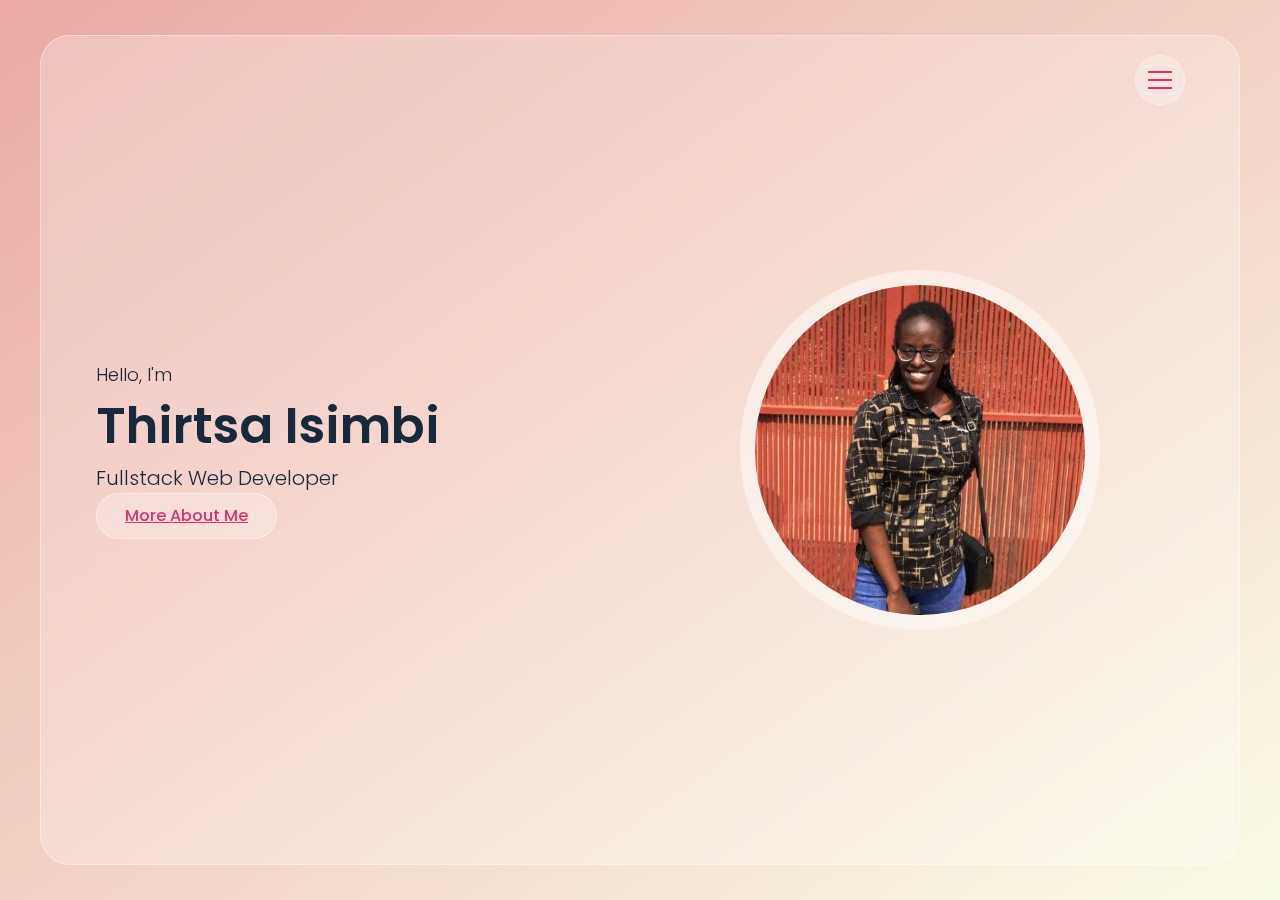
==== index.html @ 44320a48 "my personal portfolio" ====
<!DOCTYPE html>
<html lang="en">

<head>
    <meta charset="UTF-8">
    <title>my personal portfolio website</title>
    <meta name="viewport" content="width=device-width, initial-scale=1.0">
    <!-- <link rel="stylesheet" type="text/css" href="font-awesome.css"> -->
    <link rel="stylesheet" href="https://cdnjs.cloudflare.com/ajax/libs/font-awesome/4.7.0/css/font-awesome.min.css">
    <link rel="stylesheet" type="text/css" href="style.css">

</head>

<body>
    <div class="main ">
        <header class="header">
        <div class="container">
            <div class="row flex-end">
                <button type="button" class="nav-toggler">
                    <span> </span>
                </button>
                <nav class="nav">
                    <div class="nav-inner">
                        <ul>
                             <li><a href="#home" class="nav-item link-item">home</a></li>
                            <li><a href="#about" class="nav-item link-item">about</a></li>
                            <li><a href="#project" class="nav-item link-item">project</a></li>
                            <li><a href="#contact" class="nav-item link-item">contact</a></li>
                        </ul>

                    </div>
                </nav>
            </div>
        </div>
        </header>
        <section class="home-section align-items-center active" id="home">
            <div class="container">
                <div class="row align-items-center">
                    <div class="home-text">
                        <p>Hello, I'm</p>
                        <h1>thirtsa isimbi</h1>
                        <h2> fullstack web developer</h2>
                        <a href="#about" class="btn link-item">more about me</a>


                    </div>
                    <div class="home-img">
                        <div class="img-box">
                            <img src="profile.jpg" alt="profile.jpg">
                        </div>
                    </div>
                </div>
            </div>

        </section>
        <section class="about-section sec-padding " id="about">
            <div class="container">
                <div class="row">
                    <div class="section-title">
                        <h2>about me</h2>
                    </div>
                </div>
                <div class="row">
                    <div class="about-img">
                        <div class="img-box">
                            <img src="profile.jpg" alt="profile.jpg">
                        </div>

                        <div class="about-text">
                            <p>Hello, My name is Thirtsa Isimbi and I am a software developer. I do designs and I create
                                websites, i also do mobile applications, that really push me to learn more and more

                                I decided to take a class of programming because liked it firstly and i wanted to
                                improve my skills and knowledge, i wanted to be a software developer and even more,i
                                really wanted to go deeper in coding.</p>
                            <h3>Skills</h3>
                            <div class="Skills">
                                <div class="skill-Item">html</div>
                                <div class="skill-Item">css</div>
                                <div class="skill-Item">javascript</div>
                                <div class="skill-Item">nodejs</div>
                                <div class="skill-Item">React</div>
                                <div class="skill-Item">mongodb</div>
                                <div class="skill-Item">figma</div>
                                <div class="skill-Item">github</div>
                                <div class="skill-Item">slack</div>

                            </div>
                            <div class="about-tabs">
                                <button types="button" class="tab-item active"
                                    data-target="#education">education</button>
                                <button types="button" class="tab-item" data-target="#experience">experience</button>
                            </div>
                            <div class="tab-content active" id="education">
                                <div class="timeline">
                                    <div class="timeline-item">
                                        <span class="date">2020-2021</span>
                                        <h4> UnderGraduate</h4>
                                        <p>i'm undergraduate who is studying software engineering  at the university and i am passionate in
                                            it</p>
                                    </div>


                                </div>
                                
                                    <div class="timeline">
                                        <div class="timeline-item">
                                            <span class="date">2020-2021</span>
                                            <h4> UnderGraduate</h4>
                                            <p>i'm undergraduate who is studying software engineering and i am
                                                passionate in it</p>
                                        </div>
                                        </div>
                                                
                                            </div>
                                          <div class="tab-content " id="experience">
                                              <div class="timeline">
                                                  <div class="timeline-item">
                                                      <span class="date">2020-2021</span>
                                                      <h4> i'm a Fullstack  developer</h4>
                                                      <p>I' M a fullstack developer i can do back-end and front-end in summary i am a web developer and i have an experience of a year </p>
                                                  </div>
                                                  <div class="timeline"></div>
                                                    <div class="timeline-item">
                                                        <span class="date">2020-2021</span>
                                                        <h4> i'm a Fullstack  developer</h4>
                                                        <p>I' M a fullstack developer i can do back-end and front-end in summary i am a web developer and i have an experience of a year </p>
                                              </div>
                                          </div>
                                          </div>

                                        
                                        <a href="#cv.pdf" class="btn">download cv</a>
                                        <a href="#contact" class="btn link-item">Contact ME</a>
                                    </div>
                                </div>
                            </div>
        </section>
        <section class="project-section sec-padding ">
            <div class="container">
                <div class="row">
                    <div class="section-title">
                        <h2>Recent Work</h2>
                    </div>
                </div>
                <div class="row">
                 <div class="project-item">
                     <div class="project-item-thumbnail">
                         <img src="money watch project.PNG" alt="project-item-thumbnail">

                     </div>
                     <h3 class="project-item-title">my project</h3>
                     <a href="./project.html">
                        <button type="button" class="btn view-project-btn">view project</button></a>
                     <div class="project-item-details">
                         <div class="description">
                             <p>Money watch helps you get just about everything managed. A smart, easy-to-use app that allows you to track and categorize your in-and-out money, create budgets that you can actually stick to. It works seamlessly across devices and platforms, available on phone, tablet, PC and Web.</p>
                         </div>
                         <div class="general-info">
                             <ul>
                                 <li>created - <span>1 june 2021</span></li>
                                 <li>technologies used - <span>Html,css,React</span></li>
                                 <li>Role - <span>front-end</span></li>
                                 
                             </ul>
                         </div>
                     </div>
                 </div>   
                </div>
            </div>
        </section>
        <section class="contact-section sec-padding " id="contact">
            <div class="container">
                <div class="row">
                    <div class="section-title">
                        <h2>contact me</h2>
                    </div>

                </div>
                <div class="contact-form">
                    <form>
                        <div class="row">
                           <div class="input-group">
                               <input type="text" placeholder="Name" class="input-control" required>
                           </div>
                           <div class="input-group">
                            <input type="text" placeholder="Email" class="input-control" required>
                        </div>
                        <div class="input-group">
                            <input type="text" placeholder="Subject" class="input-control" required>
                        </div>
                        <div class="input-group">
                            <textarea placeholder="Message" class="input-control" required></textarea>
                        </div>
                        <div class="Submit-btn">
                            <button type="submit" class="btn" >Send Message</button>

                        </div>
                        </div>
                    </form>
                </div> 
                <div class="contact-info ">
                    <div class="contact-info-item">
                        <h3>Email</h3>
                        <p>example@gmail.com</p>
                    </div>
                     <div class="contact-info1">
                        <div class="contact-info-item1">
                            <h3>phone</h3>
                            <p>250 78 *** ***</p>
                        </div>
                        <div class="contact-info2">
                            <div class="contact-info-item2">
                                <h3>Follow Me</h3>
                                <div class="social-links3">
                                    <a href="#" class="fa fa-facebook"></a>
                                    <a href="#" class="fa fa-instagram"></a>
                                    <a href="#" class="fa fa-github"></a>
                                   <a href="#" class="fa fa-whatsapp"></a>
                                
                                </div>
                              
                            </div> 
        
                        </div>
    
                    </div>

                </div>

               

            </div>

        </section>


    </div>

    <script src="script.js"></script>




</body>

</html>
---- style.css ----
@import url('https://fonts.googleapis.com/css2?family=Poppins:wght@300;400;500;600;700&display=swap');
    
    
    :root{
        --main-color:#e02f6b;
        --blue:#0000ff;
        --blue-dark:#18293c;
        --green-yellow:#cddc39;
        --pink-light:#efa2b4;
        --cyan-light:#ffffff;
        --white-alpha-40:rgba(255, 255, 255, 0.40);  
        --white-alpha-25:rgba(255, 255, 255, 0.25);  
--backdrop-filter-blur:blur(5px)

    }



 *{
     box-sizing: border-box;
     padding: 0;
     margin: 0;
     outline: none;
 }
 ::before,
 ::after{
     box-sizing: border-box;

 }
 body{
     min-height: 100vh;
     background-image: linear-gradient(to bottom right, var(--pink-light),var(--cyan-light));
     font-size: 16px;
     font-family: 'Poppins', sans-serif;
     font-weight: 300;
     color:var(--blue-dark);
     line-height: 1.5;
     overflow-x: hidden;
     -webkit-top-highlight-color:transparent; 
     padding: 35px 15px;
 }
 /* .body.hide-scrolling{
     overflow: hidden;
 } */
 body::before{
     content:'';
     position: fixed;
     left:0;
     top:0;
     height: 100%;
     width: 100%;
     background-color: var(--green-yellow);
     z-index: -1;
     opacity: 0.12;
      
      
 }
 .a{
     text-decoration: none;
 }
 h1,h2{
     font-weight: 600 ;

 }
 h3,h4,h5,h6{
     font-weight:500 ;
 }
 img{
     max-width: 100%;
     vertical-align: middle;
 }
 ul{
     list-style: none;
 }
 section{
     background-color: var(--white-alpha-25);
     border: 1px solid var(--white-alpha-40);
     min-height: calc(100vh - 70px);
     border-radius: 30px;
 backdrop-filter: var(--backdrop-filter-blur);
 display: none;
 }
 .main{
      
     max-width: 1200px;
     margin:auto;
      position: relative;
     
 }
 /* .main.fade-out{
     opacity: 0; */
 /* } */
 .container{
     
     padding: 0 40px;
     width: 100%;
 }
 .row{
     display: flex;
     flex-wrap: wrap;
 }
 .align-items-center{
     align-items:center;
     
 }
 .hidden{
     display: none !important;
 }
 .sec-padding{
     padding: 80px 0;
 }
  .flex-end{
     justify-content: flex-end;
 } 
 
 .section-title{
     text-align: center;
      padding: 0 15px;
     width: 100%; 
       margin-bottom: 40px;  
 }
 .section-title h2{
     font-size: 40px;
     text-transform: capitalize;
 }
 ::-webkit-scrollbar{
     width: 5px ;
 }
 ::-webkit-scrollbar-track{
     background-color: var(--white);

 }
 ::-webkit-slider-thumb{
     background-color: var(--main-color);
 }
 .button{
     font-family: inherit;
     user-select: none;

 }
 .btn{
     line-height: 1.5;
     background-color: var(--white-alpha-25);
     border:1px solid var(--white-alpha-40) ;
     padding: 10px 28px;
     display: inline-block;
     border-radius: 30px;
     color: var(--main-color);
     font-weight: 500;
     text-transform: capitalize;
     font-family: inherit;
     font-size: 16px;
     cursor: pointer;
     user-select: none;
     position: relative;
     overflow: hidden;
     vertical-align: middle;
     transition: color 0.3s ease;
      

 }
 .btn::before{
     content: '';
     position: absolute;
     left: 0;
     top: 0;
     height: 100%;
     width:0% ;
     background-color: var(--main-color);
     z-index: -1 ;
  
 }
 .btn:hover::before{
      width: 100%;
 }
 /* .btn:hover{
     color:var(--white);
 } */
 @keyframes fadeIn{
    0%{
        opacity: 0;
    }
    100%{
        opacity: 1;
    }
}
 @keyframes fadeOut{
     0%{
         opacity: 1;
     }
     100%{
         opacity: 0;
     }
 }
 .header{
     
     position: absolute;
     left: 0;
     top: 0;
     width: 100%;
     z-index: 1 ;
     padding: 20px 0 0;
 }
 .header.active{
     position: fixed;
     
     top: 35px;
     padding: 20px 70px;

 }
 .header.active  .container{
     
     min-width: 1200px;
     margin: auto;
 }
   .header .nav-toggler{
     width: 50px;
     height: 50px;
     border: none;
     cursor: pointer;
     border-radius: 50%;
     background-color: var(--white-alpha-25);
     border: 1px solid var(--white-alpha-40);
     display: flex;
      align-items: center;
      justify-content: center; 
      margin: 0 15px;
      z-index: 1;
      transition: opacity 0.5s ease-in-out; 
 }   
 .header .nav-toggler.hide{
     opacity: 0;
     transition: none;
 }
  .header .nav-toggler span{
     height: 2px;
     width: 24px;
     border-radius: 5px;
   
     background-color: var(--main-color);
      position: relative;  
      transition: background-color 0.3s ease;
 }
 .header.header.active .nav-toggler span{
     background-color: transparent;
 } 
   .header .nav-toggler span::before, 
 .header .nav-toggler span::after{
     content: '';
     position: absolute;
     top:0;
     width: 100%;
     height: 100%; 
     background-color: var(--main-color);
     transition: all 0.3s ease; 
 } 
  .header .nav-toggler span::before{
     left: 0;
     transform: translateY(-8px)
 }
 .header.header.active .nav-toggler span::before{
     transform: rotate(45deg);
 }
 .header .nav-toggler span::after{
    right: 0;
    transform: translateY(8px);
}
.header.header.active .nav-toggler span::after{
transform: rotate(-45deg);
} 
.header:not(.active) .nav-toggler:hover span::before, 
.header:not(.active) .nav-toggler:hover span::after{
    width: 50%;

}
.header .nav{
    position: fixed;
    left: 0;
    top: 0;
    height: 100%;
    width: 100%;
    
    padding: 35px 15px;
    overflow-y: auto;
     visibility: hidden;
    
    
    
}
.header.active .nav{
     visibility: visible; 
}
.header .nav-inner{
min-height: calc(100vh - 70px);

max-width: 1200px;
margin: auto;
background-color: var(--white-alpha-25);
border: 1px solid var(--white-alpha-40);
backdrop-filter: var(--backdrop-filter-blur);
padding: 50px 0;
border-radius: 30px;
display: flex;
align-items: center;
justify-content: center;
opacity: 0;
transition: all 0.5s ease;
}
.header.active .nav-inner{
    opacity: 1;
}
.header .nav-inner ul li{
    text-align: center;
    
}
.header .nav-inner ul li a{
    font-size: 40px;
    text-transform: capitalize;
    color: var(--blue-dark);
    display: block;
    font-weight: 500;
    padding: 8px 15px;
    /* transition: color 0.3s ease; */
    position: relative;
}.header .nav-inner ul li a::before{
    content: '';
    position: absolute;
    right: 0;
    bottom: 0;
    height: 50px;
    width: 0;
    background-color: var(--white-alpha-25);
z-index: -1;
transition: width 0.5s ease;

}
.header .nav-inner ul li a:hover::before{
    width: 100%;
}
.header .nav-inner ul li a:hover{
    color: var(--main-color);
}



 .home-section{
    
     padding: 120px 0px;
    

 }
 section.active{
    display: flex;
    animation: fadeIn 0.5s ease-in-out forwards;
 }
 section.fade-out{
     animation: fadeOut 0.5s ease-in-out forwards;
 }
 

 
 
  
 .home-text,
 .home-img{
     width: 50%;
     padding: 15px;
    
 }
 .home-text p{
     font-size: 18px;
 }
 .home-text h1{
     font-size: 50px;
     text-transform: capitalize;
 }
 .home-text h2{
     font-size: 20px;
     text-transform: capitalize;
     font-weight: 300;
     

 }
 .home-img .img-box{
     max-width: 360px;
     background-color: var(--white-alpha-25);
     border-radius: 50%;
      border:15px solid var(--white-alpha-25);
      margin: auto; 
 }
 .home-img .img-box img{
     width: 100%;
     border-radius: 50%;

 }
 .about-section{
    background-color: var(--white-alpha-25);
     border: 1px solid var(--white-alpha-40);
     min-height: 90vh;
     border-radius: 30px;
     backdrop-filter: var(--backdrop-filter-blur); 
 }
 .hidden{
    display: none !important;
}
 .about-img{
     
     width: 50%;
     padding: 0 15px;
     
 } 
 .about-text{
     width: 80%;
     padding: 0 15px;
     margin-left: 500px;
     margin-top: -400px;
     
    
     


 } 
 .about-img .img-box{
     background-color: var(--white-alpha-25);
     max-width: 400px;
    margin: auto;
    border-radius: 20px;
     border: 1px solid var(--white-alpha-40);
 }
.about-img .img-box img{
    width: 100%;

}
.about-text h3{
    text-transform: capitalize;
    font-size: 30px;
    margin: 20px 0;

}
.about-text .Skills{
    display: flex;
    flex-wrap: wrap;
}
.about-text .skill-Item{
    background-color: var(--white-alpha-25);
    border: 1px solid var(--white-alpha-40);
    padding: 5px 15px;
    text-transform: capitalize;
    margin: 0 10px 10px 0;  
    border-radius: 20px;

}
.about-tabs{
    margin-top: 20px;
}
.about-tabs .tab-item{
    padding:2px 0 ;
    background-color: transparent;
    border: none;
    text-transform: capitalize;
    display: inline-block;
    color: var(--blue-dark);
    font-size: 20px;
    cursor: pointer;
    font-weight: 500;
    margin: 0 30px 0 0;
    position: relative;
    opacity: 0.5;
    transition: all 0.3s ease;
    
    
}
.about-tabs .tab-item:last-child{
margin: 0;
}
.about-tabs .tab-item::before{
    content: '';
    position: absolute;
    left: 0;
    bottom:0;
    width: 0%;
    height: 1px;
    background-color: var(--blue-dark);
    transition: width 0.3s ease;
}
.about-tabs .tab-item:hover::before{
    width: 100%;
}
.about-tabs .tab-item.active::before{
    width: 100%;
    background-color: var(--main-color);
}
 
.about-tabs .tab-item.active{
    color:var(--main-color);
    opacity: 1;
    cursor: auto;
}
.about-text .timeline{
    position: relative;
}
.about-text .timeline::before{
    content: '';
    position: absolute;
    height: 100%;
    width: 1px;
    top: 0;
    left: 5px;
    background-color: var(--main-color);
}
.about-text .tab-content{
    padding: 40px 0;
    display: none;

}
.about-text .tab-content.active{
    display: block;
}
.about-text .timeline-item{
    margin-bottom: 30px;
    position: relative;
    padding: 10px 0 0 40px;
} 
.about-text .timeline-item::before{
content: '';
position: absolute;
height: 11px;
width: 11px;
background-color: var(--main-color);
left: 0;
top: 16px;
border-radius: 50%;
}
.about-text .timeline-item:last-child{
    margin-bottom: 0;

}
.about-text .timeline-item .date{
    display: block;
    color: var(--main-color);
    font-weight: 400;
    margin: 0 0 10px;
}
.about-text .timeline-item h4{
    font-size: 18px;
    text-transform: capitalize;
    margin: 0 0 10px;

}
.about-text .btn{
    margin:0 15px 15px 0;
}

.project-section{
    background-color: var(--white-alpha-25);
     border: 1px solid var(--white-alpha-40);
     min-height: 90vh;
     border-radius: 30px;
    
     padding-bottom:50px;
}
 .project-item{
     width:((100% / 3) - 30px) ;
     margin: 0 15px 30px;
     
 }
 .project-item-thumbnail{
     width: 100%;
     background-color: var(--white-alpha-25);
     border: 1px solid var(--white-alpha-40);
     border-radius: 10px;
 }
 .project-item-thumbnail img{
     width: 100%;
     border-radius: 10px;
 }
 .project-item h3{
     font-size: 20px;
     text-transform: capitalize;
     margin: 20px 0;
 }
 .project-item-details{
     display: none;
 }
 #project-popup{
    width: 100%;
    background-color: var(--white-alpha-25);
    border: 1px solid var(--white-alpha-40);
    border-radius: 10px;
     position: fixed;
     left: 0;
     top: 0;
     height: 100%;
      z-index: 200;
     /* display: none; */
   
     
 }
 /* .project-popup.open{
     visibility:visible;
     overflow: auto;

 } */
 .pp-inner{
     
     min-height: 100vh;
     padding: 40px 15px;
     display: flex;
     align-items: center;
     justify-content: center;
 }
 .pp-content{
     background-color: var(--white-alpha-25);
     padding: 30px;
     border-radius: 30px;
     max-width: 900px;
     backdrop-filter: var(--backdrop-filter-blur);
     
     
     
 }
  .pp-header{
     position: relative;
 }
 


  
 .pp-header h3{
     font-size: 25px;
     text-transform: capitalize;
     margin: 20px 0 15px;
 }
 .pp-body  .description{
     margin-bottom: 20px;
 }
 .pp-body .general-info li{
     margin-bottom: 10px;
     font-weight: 500;
     text-transform: capitalize;
 }
 .pp-body .general-info li span{
     font-weight: 300;
 }
 .contact-sectioon{
    
    background-color: var(--white-alpha-25);
    border: 1px solid var(--white-alpha-40);
    min-height: 90vh;
    border-radius: 30px;
    backdrop-filter: var(--backdrop-filter-blur); 
 }
.contact-form .input-group{
    width: 100%;
    margin-bottom: 20px;
    

}
 .contact-info{
    background-color: green;
    float: right;
    margin-top: -32%;
    
 }
.contact-form,
.contact-info{
   width: 40%; 
   padding: 0 15px;

}
.contact-form .input-control::placeholder{
    color: var(--blue-dark);
    opacity: 0.8;
    font-weight:300 ;
}
.contact-form .input-control{
    display: block;
    width: 100%;
    height: 50px;
    border-radius: 25px;
    border: none;
    font-family: inherit;
    font-weight: 400;
    font-size: 16px;
    background-color: var(--white-alpha-25);
    padding: 0 20px;
    color: var(--blue-dark);
    border: 1px solid transparent;
    transition: border-color 0.3 ease;
}
.contact-form .input-control:focus{
     border-color: var(--white-alpha-40);
}
.contact-form textarea.input-control{
    height: 120px;
    resize: none;
    padding-top: 15px;
}
.contact-info-item{
    margin: 0 30px;
    padding: 0 0 0 20px;
}
.contact-info-item1{
    margin: 0 30px;
    padding: 0 0 0 20px;
}
.contact-info-item2 h3{
    font-size: 20px;
    text-transform: capitalize;
    margin: 0 0 5px;
}
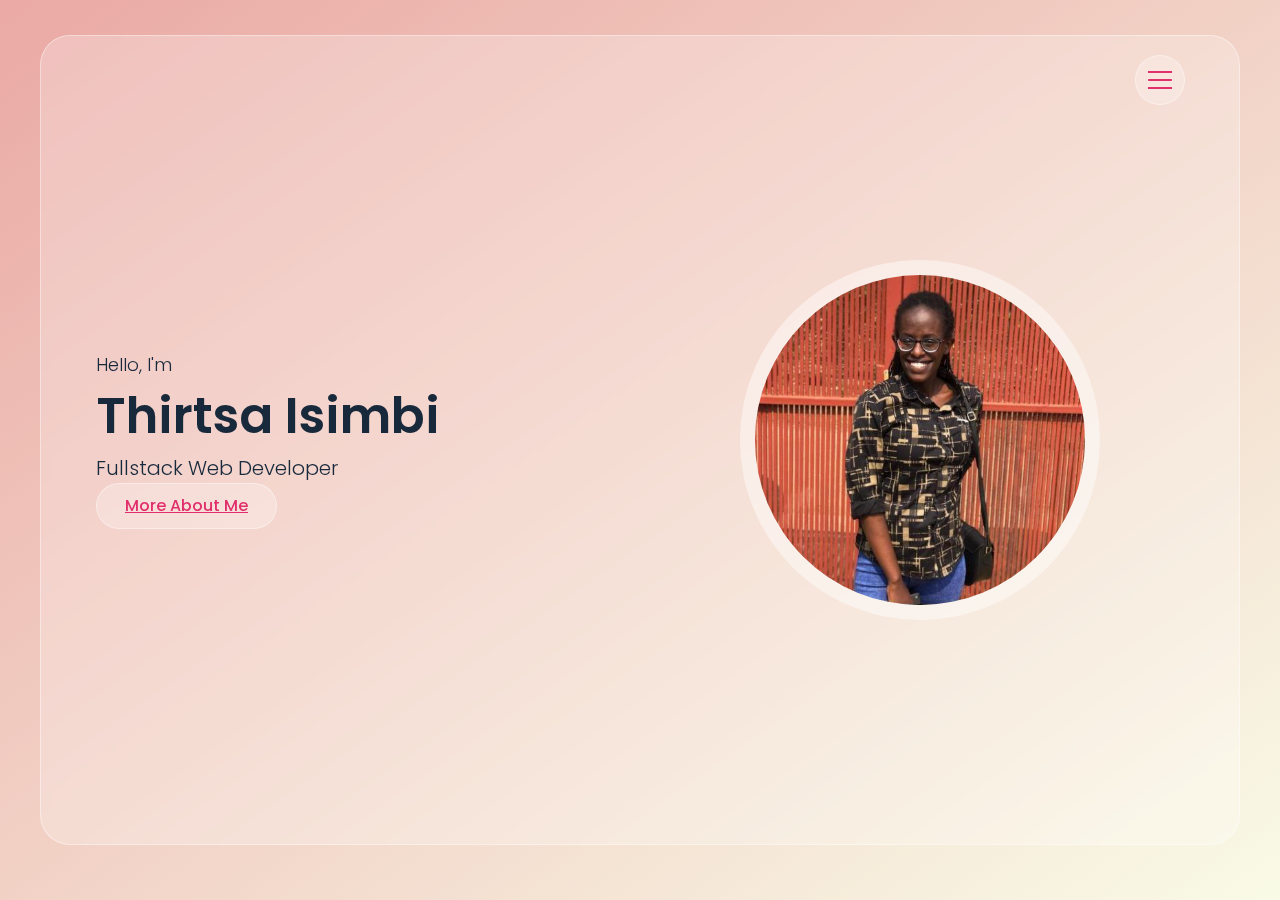
==== commit ffaa916a: "small change" ====
--- a/index.html
+++ b/index.html
@@ -7,11 +7,18 @@
     <meta name="viewport" content="width=device-width, initial-scale=1.0">
     <!-- <link rel="stylesheet" type="text/css" href="font-awesome.css"> -->
     <link rel="stylesheet" href="https://cdnjs.cloudflare.com/ajax/libs/font-awesome/4.7.0/css/font-awesome.min.css">
+    
+     <!-- <link rel="stylesheet" href="path/to/font-awesome/css/font-awesome.min.css"> -->
     <link rel="stylesheet" type="text/css" href="style.css">
 
 </head>
 
 <body>
+
+
+    <div class="overlay">
+        
+    </div>
     <div class="main ">
         <header class="header">
         <div class="container">
@@ -94,7 +101,7 @@
                             <div class="tab-content active" id="education">
                                 <div class="timeline">
                                     <div class="timeline-item">
-                                        <span class="date">2020-2021</span>
+                                        <span class="date">2015-2018</span>
                                         <h4> UnderGraduate</h4>
                                         <p>i'm undergraduate who is studying software engineering  at the university and i am passionate in
                                             it</p>
@@ -105,7 +112,7 @@
                                 
                                     <div class="timeline">
                                         <div class="timeline-item">
-                                            <span class="date">2020-2021</span>
+                                            <span class="date">2015-2018</span>
                                             <h4> UnderGraduate</h4>
                                             <p>i'm undergraduate who is studying software engineering and i am
                                                 passionate in it</p>
@@ -118,13 +125,16 @@
                                                   <div class="timeline-item">
                                                       <span class="date">2020-2021</span>
                                                       <h4> i'm a Fullstack  developer</h4>
-                                                      <p>I' M a fullstack developer i can do back-end and front-end in summary i am a web developer and i have an experience of a year </p>
+                                                      
+                                                      <p>I' M a fullstack developer i can do back-end and front-end in summary i am a web developer and i have an experience of a year
+                                                          and i have trainning in Igire Rwanda(SheCanC0de Boot Campus ) </p>
                                                   </div>
                                                   <div class="timeline"></div>
                                                     <div class="timeline-item">
                                                         <span class="date">2020-2021</span>
                                                         <h4> i'm a Fullstack  developer</h4>
-                                                        <p>I' M a fullstack developer i can do back-end and front-end in summary i am a web developer and i have an experience of a year </p>
+                                                        <p>I' M a fullstack developer i can do back-end and front-end in summary i am a web developer and i have an experience of a year
+                                                            and i have trainning in Igire Rwanda(SheCanC0de Boot Campus )   </p>
                                               </div>
                                           </div>
                                           </div>
@@ -136,7 +146,7 @@
                                 </div>
                             </div>
         </section>
-        <section class="project-section sec-padding ">
+        <section class="project-section sec-padding  " id="project">
             <div class="container">
                 <div class="row">
                     <div class="section-title">
@@ -151,7 +161,40 @@
                      </div>
                      <h3 class="project-item-title">my project</h3>
                      <a href="./project.html">
-                        <button type="button" class="btn view-project-btn">view project</button></a>
+                         <button type="button" class="btn view-project-btn">view project</button></a> 
+                     <div class="project-item-details">
+                         <div class="description">
+                             <p>Money watch helps you get just about everything managed. A smart, easy-to-use app that allows you to track and categorize your in-and-out money, create budgets that you can actually stick to. It works seamlessly across devices and platforms, available on phone, tablet, PC and Web.</p>
+                         </div>
+                         <div class="general-info">
+                             <ul>
+                                 <li>created - <span>1 june 2021</span></li>
+                                 <li>technologies used - <span>Html,css,React</span></li>
+                                 <li>Role - <span>front-end</span></li>
+                                 
+                             </ul>
+                         </div>
+                     </div>
+                 </div>   
+                </div>
+            </div>
+        </section>
+        <section class="project-section sec-padding " id="project">
+            <div class="container">
+                <div class="row">
+                    <div class="section-title">
+                        <h2>Recent Work</h2>
+                    </div>
+                </div>
+                <div class="row">
+                 <div class="project-item">
+                     <div class="project-item-thumbnail">
+                         <img src="money watch project.PNG" alt="project-item-thumbnail">
+
+                     </div>
+                     <h3 class="project-item-title">my project</h3>
+                     <a href="./project.html">
+                       <a  <button type="button" class="btn view-project-btn"> view project</button> </a>
                      <div class="project-item-details">
                          <div class="description">
                              <p>Money watch helps you get just about everything managed. A smart, easy-to-use app that allows you to track and categorize your in-and-out money, create budgets that you can actually stick to. It works seamlessly across devices and platforms, available on phone, tablet, PC and Web.</p>
@@ -202,21 +245,28 @@
                 <div class="contact-info ">
                     <div class="contact-info-item">
                         <h3>Email</h3>
-                        <p>example@gmail.com</p>
-                    </div>
-                     <div class="contact-info1">
+                        <p>thirtsaisimbi@gmail.com</p>
+                    </div>
+                     <div class="contact-info2">
                         <div class="contact-info-item1">
-                            <h3>phone</h3>
-                            <p>250 78 *** ***</p>
+                            <h3>Phone</h3>
+                            <p>+250 789 098 736 </p>
                         </div>
                         <div class="contact-info2">
-                            <div class="contact-info-item2">
+                            <div class="contact-info-item1">
                                 <h3>Follow Me</h3>
-                                <div class="social-links3">
-                                    <a href="#" class="fa fa-facebook"></a>
-                                    <a href="#" class="fa fa-instagram"></a>
-                                    <a href="#" class="fa fa-github"></a>
-                                   <a href="#" class="fa fa-whatsapp"></a>
+                                <div class="social-links">
+                                    <a href="https://m.facebook.com/?_rdr"  target="_blank"> 
+                                        <i class="fa fa-facebook"> </i>
+
+                                    </a>
+                                    <a href="https://www.instagram.com/thirtsa_titi1706/" target="_blank"> 
+                                        <i class="fa fa-instagram"> </i>
+                                    </a>
+                                    <a href="https://github.com/thirtsa-t" target="_blank"> 
+                                        <i class="fa fa-github"> </i>
+                                    </a>
+                                   <a href="#" target="_blank" class="fa fa-whatsapp"></a>
                                 
                                 </div>
                               
--- a/style.css
+++ b/style.css
@@ -192,6 +192,23 @@
          opacity: 0;
      }
  }
+/* .overlay{
+    position: fixed;
+    left: 0;
+    top: 0;
+    height:100% ;
+    width: 100%;
+    background-color: red;
+    z-index:200;
+    
+    visibility: hidden;
+
+}
+.overlay.active{
+    visibility: visible;
+} */
+
+
  .header{
      
      position: absolute;
@@ -551,7 +568,7 @@
     margin:0 15px 15px 0;
 }
 
-.project-section{
+section{
     background-color: var(--white-alpha-25);
      border: 1px solid var(--white-alpha-40);
      min-height: 90vh;
@@ -559,7 +576,7 @@
     
      padding-bottom:50px;
 }
- .project-item{
+  .project-item{
      width:((100% / 3) - 30px) ;
      margin: 0 15px 30px;
      
@@ -582,7 +599,7 @@
  .project-item-details{
      display: none;
  }
- #project-popup{
+ .project-popup{
     width: 100%;
     background-color: var(--white-alpha-25);
     border: 1px solid var(--white-alpha-40);
@@ -592,45 +609,45 @@
      top: 0;
      height: 100%;
       z-index: 200;
-     /* display: none; */
+      display: none; 
    
-     
- }
- /* .project-popup.open{
+ }
+  .project-popup.open{
      visibility:visible;
      overflow: auto;
 
- } */
- .pp-inner{
-     
-     min-height: 100vh;
-     padding: 40px 15px;
-     display: flex;
-     align-items: center;
-     justify-content: center;
- }
- .pp-content{
-     background-color: var(--white-alpha-25);
-     padding: 30px;
-     border-radius: 30px;
-     max-width: 900px;
-     backdrop-filter: var(--backdrop-filter-blur);
-     
-     
-     
- }
-  .pp-header{
-     position: relative;
- }
- 
-
-
+ } 
+
+
+.pp-inner{
+    background-color: red;
+    min-height: 100vh;
+    padding: 40px 15px;
+    display: flex;
+    align-items: center;
+    justify-content: center;
+}
+.pp-content{
+    background-color: var(--white-alpha-25);
+    padding: 30px;
+    border-radius: 30px;
+    max-width: 900px;
+    width: 100%;
+    border: 1px solid var(--white-alpha-40);
+    backdrop-filter: var(--backdrop-filter-blur);
+
+
+}
   
  .pp-header h3{
      font-size: 25px;
      text-transform: capitalize;
      margin: 20px 0 15px;
  }
+ .pp-header .btn{
+
+ } 
+
  .pp-body  .description{
      margin-bottom: 20px;
  }
@@ -641,25 +658,25 @@
  }
  .pp-body .general-info li span{
      font-weight: 300;
- }
- .contact-sectioon{
-    
-    background-color: var(--white-alpha-25);
+ } 
+ /* section{
+    
+background-color: var(--white-alpha-25);
     border: 1px solid var(--white-alpha-40);
     min-height: 90vh;
     border-radius: 30px;
     backdrop-filter: var(--backdrop-filter-blur); 
- }
+ } */
 .contact-form .input-group{
-    width: 100%;
-    margin-bottom: 20px;
+     width: 100%; 
+     margin-bottom: 20px; 
     
 
 }
  .contact-info{
-    background-color: green;
+    
     float: right;
-    margin-top: -32%;
+     margin-top: -32%; 
     
  }
 .contact-form,
@@ -701,7 +718,7 @@
     padding: 0 0 0 20px;
 }
 .contact-info-item1{
-    margin: 0 30px;
+    margin: 30px 30px;
     padding: 0 0 0 20px;
 }
 .contact-info-item2 h3{
@@ -709,3 +726,24 @@
     text-transform: capitalize;
     margin: 0 0 5px;
 }
+.contact-info-item1 .social-links a{
+    display: inline-flex;
+    align-items: center;
+    justify-content: center;
+     height: 40 px;
+    width: 40px;
+    background-color: var(--white-alpha-25);
+     border:1px solid var(--white-alpha-40) ;
+    color: var(--main-color);
+    border-radius: 50%;
+    margin: 6px 4px 0 0;
+    transition: all 0.3s ease;
+       
+
+}
+.contact-info-item1 .social-links a:hover{
+    color: var(--white);
+    background-color:var(--main-color);
+}
+
+
